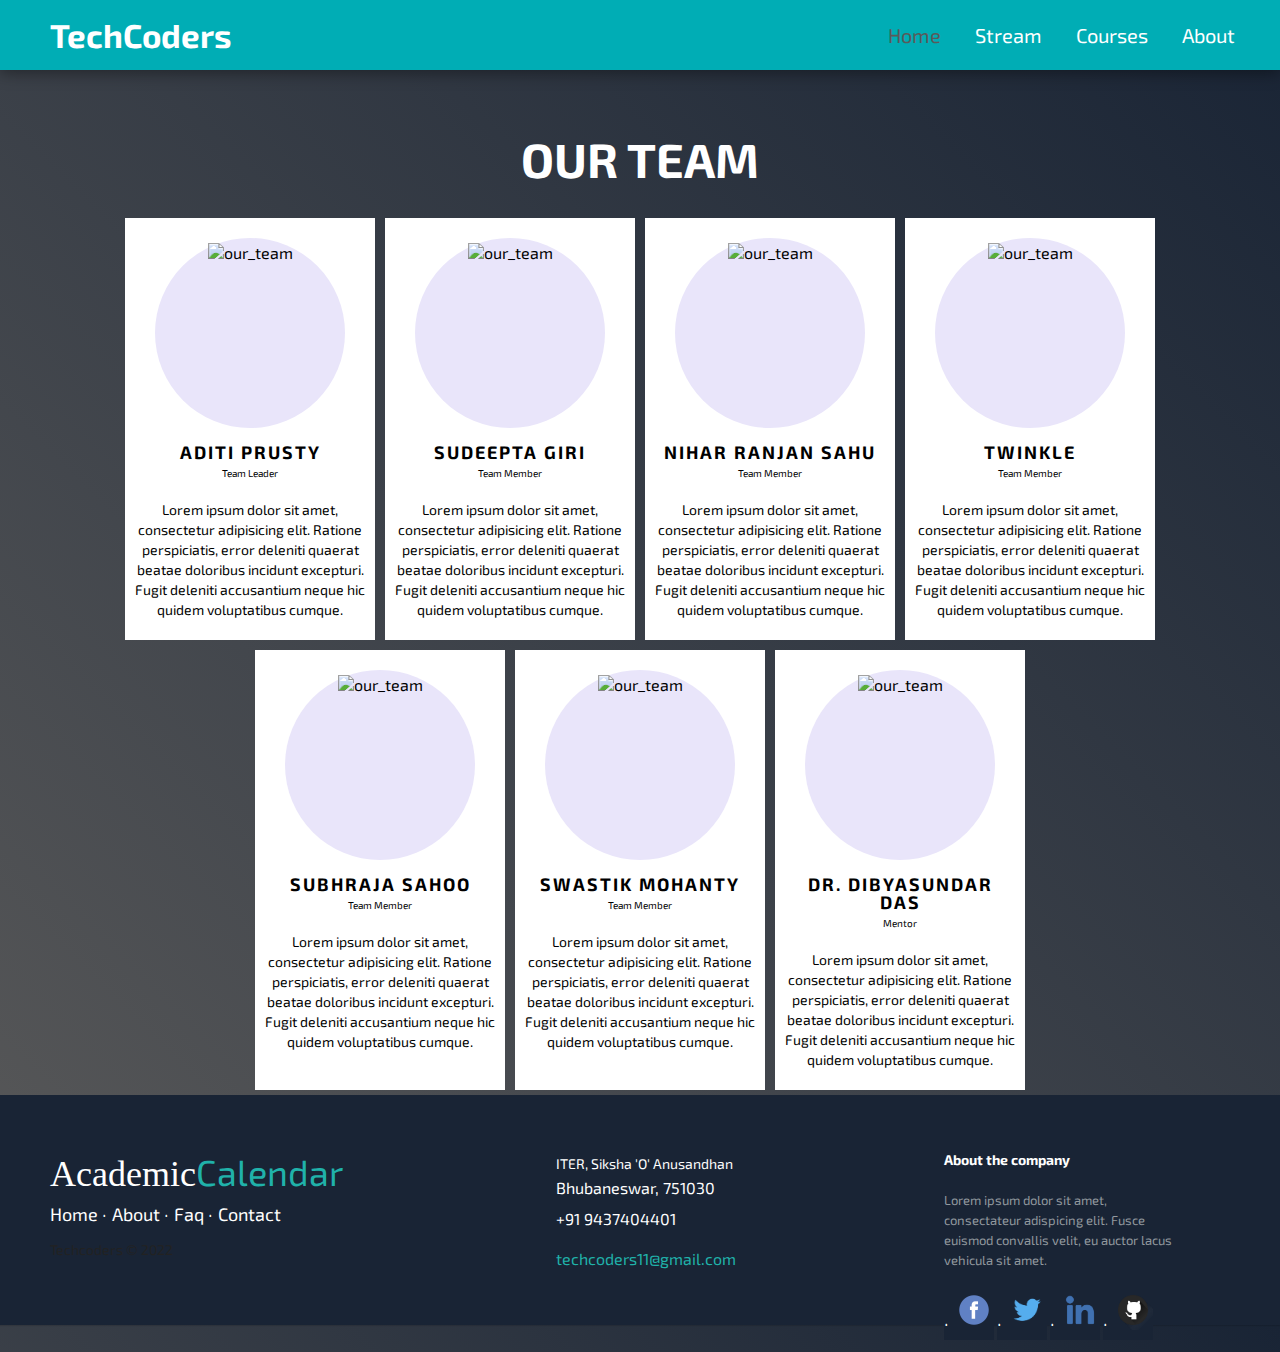
==== aboutus.html @ a68d0406 "1 Files Added" ====
<!DOCTYPE html>
<html lang="en">
<head>
    <meta charset="UTF-8">
    <meta http-equiv="X-UA-Compatible" content="IE=edge">
    <meta name="viewport" content="width=device-width, initial-scale=1.0">
    <title>Document</title>
    <link rel="stylesheet" href="about.css">
    <link rel="stylesheet" href="styleHeader.css">
    <link rel="stylesheet" href="styleFooter.css">
</head>
<body>
  <header>
    <nav>
      <label class="logo">TechCoders</label>
      <ul>
        <li><a class="active" href="index.html">Home</a></li>
        <li>
          <a href="#">Stream
            <i class="fas fa-caret-down"></i>
          </a>
          <ul>
            <li><a href="engineering.html">Engineering</a></li>
            <li><a href="medical.html">Medical</a></li>
            
          </ul>
        </li>
        <li><a href="#">Courses</a></li>
        <li><a href="aboutus.html">About</a></li>
      </ul>
    </nav>
</header>
    <div class="wrapper">
        <h1>OUR TEAM</h1>
        <div class="our_team">
            <div class="team_member">
              <div class="member_img">
                 <img src="#" alt="our_team">
              </div>
              <h3>Aditi Prusty</h3>
              <span>Team Leader</span>
              <p>Lorem ipsum dolor sit amet, consectetur adipisicing elit. Ratione perspiciatis, error deleniti quaerat beatae doloribus incidunt excepturi. Fugit deleniti accusantium neque hic quidem voluptatibus cumque.</p>
            </div>
            <div class="team_member">
                <div class="member_img">
                   <img src="#" alt="our_team">
                </div>
                <h3>Sudeepta Giri</h3>
                <span>Team Member</span>
                <p>Lorem ipsum dolor sit amet, consectetur adipisicing elit. Ratione perspiciatis, error deleniti quaerat beatae doloribus incidunt excepturi. Fugit deleniti accusantium neque hic quidem voluptatibus cumque.</p>
              </div>
              <div class="team_member">
                <div class="member_img">
                   <img src="#" alt="our_team">
                </div>
                <h3>Nihar Ranjan Sahu</h3>
                <span>Team Member</span>
                <p>Lorem ipsum dolor sit amet, consectetur adipisicing elit. Ratione perspiciatis, error deleniti quaerat beatae doloribus incidunt excepturi. Fugit deleniti accusantium neque hic quidem voluptatibus cumque.</p>
              </div>
            
            <div class="team_member">
               <div class="member_img">
                 <img src="#" alt="our_team">
              </div>
              <h3>Twinkle</h3>
              <span>Team Member</span>
              <p>Lorem ipsum dolor sit amet, consectetur adipisicing elit. Ratione perspiciatis, error deleniti quaerat beatae doloribus incidunt excepturi. Fugit deleniti accusantium neque hic quidem voluptatibus cumque.</p>
          </div>
            <div class="team_member">
               <div class="member_img">
                 <img src="#" alt="our_team">
              </div>
              <h3>Subhraja Sahoo</h3>
              <span>Team Member</span>
              <p>Lorem ipsum dolor sit amet, consectetur adipisicing elit. Ratione perspiciatis, error deleniti quaerat beatae doloribus incidunt excepturi. Fugit deleniti accusantium neque hic quidem voluptatibus cumque.</p>
          </div>
            <div class="team_member">
               <div class="member_img">
                 <img src="#" alt="our_team">
              </div>
              <h3>Swastik Mohanty</h3>
              <span>Team Member</span>
              <p>Lorem ipsum dolor sit amet, consectetur adipisicing elit. Ratione perspiciatis, error deleniti quaerat beatae doloribus incidunt excepturi. Fugit deleniti accusantium neque hic quidem voluptatibus cumque.</p>
          </div>  
          <div class="team_member">
            <div class="member_img">
              <img src="#" alt="our_team">
           </div>
           <h3>Dr. Dibyasundar Das</h3>
           <span>Mentor</span>
           <p>Lorem ipsum dolor sit amet, consectetur adipisicing elit. Ratione perspiciatis, error deleniti quaerat beatae doloribus incidunt excepturi. Fugit deleniti accusantium neque hic quidem voluptatibus cumque.</p>
       </div>  
        </div>
    </div>
    <footer style="background-color: #192435;" class="footer-distributed">
      <div class="footer-left">
        <h3>Academic<span>Calendar</span></h3>
  
        <p class="footer-links">
          <a href="index.html" class="link-1">Home</a>
          <a href="aboutus.html">About</a>
          <a href="#">Faq</a>
          <a href="#">Contact</a>
        </p>
  
        <p class="footer-company-name">Techcoders © 2022</p>
      </div>
  
      <div class="footer-center">
        <div>
          <i class="map-marker"></i>
          <p><span>ITER, Siksha 'O' Anusandhan</span> Bhubaneswar, 751030</p>
        </div>
  
        <div>
          <i class="phone"></i>
          <p>+91 9437404401</p>
        </div>
  
        <div>
          <i class="envelope"></i>
          <p>
            <a href="mailto:techcoders11@gmail.com"
              >techcoders11@gmail.com</a
            >
          </p>
        </div>
      </div>
  
      <div class="footer-right">
        <p class="footer-company-about">
          <span>About the company</span>
          Lorem ipsum dolor sit amet, consectateur adispicing elit. Fusce
          euismod convallis velit, eu auctor lacus vehicula sit amet.
        </p>
  
        <div class="footer-links">
          <a style="background-color: #192435;" href="https://www.facebook.com" target="_blank"><img src="Logos/fb.png" width="40px" alt=""></a>
        <a style="background-color: #192435;" href="https://twitter.com/" target="_blank"><img src="Logos/twitter.png" width="40px" alt=""></a>
        <a style="background-color: #192435;" href="https://www.linkedin.com/" target="_blank"><img src="Logos/Linkedin-logo-on-transparent--background-PNG.png" width="40px" alt=""></a>
        <a style="background-color: #192435;" href="https://github.com/" target="_blank"><img src="Logos/github.png" width="40px" alt=""></a>
  
        </div>
      </div>
    </footer>
</body>
</html>
---- about.css ----
@import url('https://fonts.googleapis.com/css?family=Exo+2');

*{
  margin: 0;
  padding: 0;
  box-sizing: border-box;
  font-family: 'Exo 2', sans-serif;
}

body{
  background: #192435;
}

.wrapper{
  margin-top: 60px;
  text-align: center;
}

.wrapper h1{
  font-family: 'Exo 2', sans-serif;
  font-size: 48px;
  color: #fff;
  margin-bottom: 25px;
}

.our_team{
  width: auto;
  display: flex;
  justify-content: center;
  flex-wrap: wrap;
}

.our_team .team_member{
  width: 250px;
  margin: 5px;
  background: #fff;
  padding: 20px 10px;
}

.our_team .team_member .member_img{
  background: #e9e5fa;  
  max-width: 190px;
  width: 100%;
  height: 190px;
  margin: 0 auto;
  border-radius: 50%;
  padding: 5px;
  position: relative;
  cursor: pointer;
}

.our_team .team_member .member_img img{
  width: 100%;
  height: 100%;
}

.our_team .team_member h3{
  text-transform: uppercase;
  font-size: 18px;
  line-height: 18px;
  letter-spacing: 2px;
  margin: 15px 0 0px;
}

.our_team .team_member span{
  font-size: 10px;
}

.our_team .team_member p{
  margin-top: 20px;
  font-size: 14px;
  line-height: 20px;
}

.our_team .team_member .member_img .social_media{
  position: absolute;
  top: 5px;
  left: 5px;
  background: rgba(0,0,0,0.65);
  width: 95%;
  height: 95%;
  border-radius: 50%;
  display: flex;
  justify-content: center;
  align-items: center;
  transform: scale(0);
   transition: all 0.5s ease;
}

.our_team .team_member .member_img  .item{
  margin: 0 10px;
}

.our_team .team_member .member_img  .fab{
  color: #192435;
  font-size: 20px;
}
---- styleHeader.css ----
*{
  margin: 0;
  padding: 0;
  list-style: none;
  text-decoration: none;
}
body{
  font-family: sans-serif;
  user-select: none;
  background: linear-gradient(45deg,#5a5a5a,#192435);
}
nav .logo{
  color: white;
  font-size: 33px;
  font-weight: bold;
  line-height: 70px;
  padding-left: 50px;
}
nav{
  height: 70px;
  background: #00adb5;
  box-shadow: 0 3px 15px rgba(0,0,0,.4);
}
nav ul{
  float: right;
  margin-right: 30px;
}
nav ul li{
  display: inline-block;
}
nav ul li a{
  color: white;
  display: block;
  padding: 0 15px;
  line-height: 70px;
  font-size: 20px;
  background: #00adb5;
  transition: .5s;
}
nav ul li a:hover,
nav ul li a.active{
  color: #5a5a5a;;
}
nav ul ul{
  position: absolute;
  top: 85px;
  border-top: 3px solid #5a5a5a;
  opacity: 0;
  visibility: hidden;
  z-index: 3;
}
nav ul li:hover > ul{
  top: 70px;
  opacity: 1;
  visibility: visible;
  transition: .3s linear;
}
nav ul ul li{
  width: 150px;
  display: list-item;
  position: relative;
  border: 1px solid #042331;
  border-top: none;
}
nav ul ul li a{
  line-height: 50px;
}
nav ul ul ul{
  border-top: none;
}
nav ul ul ul li{
  position: relative;
  top: -70px;
  left: 150px;
}
nav ul ul li a i{
  margin-left: 45px;
}
/*media query*/
@media only screen and (max-width: 768px) {
 header{
       width: 90%;
   }

}
---- styleFooter.css ----
@import url(https://fonts.googleapis.com/css?family=Roboto:400,500,300,700);

/* * {
  font-family: Roboto;
} */

section {
  width: 100%;
  display: inline-block;
  background: #192435;
  height: 60vh;
  text-align: center;
  font-size: 22px;
  font-weight: 700;
  text-decoration: underline;
}

.footer-distributed {
  background: #666;
  box-shadow: 0 1px 1px 0 rgba(0, 0, 0, 0.12);
  box-sizing: border-box;
  width: 100%;
  height: 230px;
  text-align: left;
  font: bold 16px sans-serif;
  padding: 55px 50px;
}

.footer-distributed .footer-left,
.footer-distributed .footer-center,
.footer-distributed .footer-right {
  display: inline-block;
  vertical-align: top;
}
/* Footer left */
.footer-distributed .footer-left {
  width: 40%;
}
/* The company logo */
.footer-distributed h3 {
  color: #ffffff;
  font: normal 36px "Open Sans", cursive;
  margin: 0;
}
.footer-distributed h3 span {
  color: lightseagreen;
}
/* Footer links */
.footer-distributed .footer-links {
  color: #ffffff;
  margin: 20px 0 12px;
  padding: 0;
}
.footer-distributed .footer-links a {
  display: inline-block;
  line-height: 1.8;
  font-weight: 400;
  text-decoration: none;
  color: inherit;
}
.footer-distributed .footer-company-name {
  color: #222;
  font-size: 14px;
  font-weight: normal;
  margin: 0;
}
/* Footer Center */
.footer-distributed .footer-center {
  width: 35%;
}
.footer-distributed .footer-center i {
  background-color: #192435;
  color: #ffffff;
  font-size: 25px;
  width: 38px;
  height: 38px;
  border-radius: 50%;
  text-align: center;
  line-height: 42px;
  margin: 10px 15px;
  vertical-align: middle;
}
.footer-distributed .footer-center i.envelope {
  font-size: 17px;
  line-height: 38px;
}
.footer-distributed .footer-center p {
  display: inline-block;
  color: #ffffff;
  font-weight: 400;
  vertical-align: middle;
  margin: 0;
}
.footer-distributed .footer-center p span {
  display: block;
  font-weight: normal;
  font-size: 14px;
  line-height: 2;
}
.footer-distributed .footer-center p a {
  color: lightseagreen;
  text-decoration: none;
}
.footer-distributed .footer-links a:before {
  content: "|";
  font-weight: 300;
  font-size: 20px;
  left: 0;
  color: #fff;
  display: inline-block;
  padding-right: 5px;
}
.footer-distributed .footer-links .link-1:before {
  content: none;
}
/* Footer Right */
.footer-distributed .footer-right {
  width: 20%;
}
.footer-distributed .footer-company-about {
  line-height: 20px;
  color: #92999f;
  font-size: 13px;
  font-weight: normal;
  margin: 0;
}
.footer-distributed .footer-company-about span {
  display: block;
  color: #ffffff;
  font-size: 14px;
  font-weight: bold;
  margin-bottom: 20px;
}
.footer-distributed p.footer-links {
  font-size: 18px;
  font-weight: bold;
  color: #ffffff;
  margin: 0 0 10px;
  padding: 0;
  transition: ease .25s;
}
.footer-distributed p.footer-links a {
  display: inline-block;
  line-height: 1.8;
  text-decoration: none;
  color: inherit;
  transition: ease .25s;
}
.footer-distributed .footer-links a:before {
  content: "·";
  font-size: 20px;
  left: 0;
  color: #fff;
  display: inline-block;
  padding-right: 5px;
}

.footer-distributed .footer-links .link-1:before {
  content: none;
}



.footer-distributed .footer-right a:hover{transform:scale(1.1); -webkit-transform:scale(1.1);}

.footer-distributed p.footer-links a:hover{text-decoration:underline;}

/* Media Queries */

@media (max-width: 600px) {
  .footer-distributed .footer-left, .footer-distributed .footer-right {
    text-align: center;
  }
  .footer-distributed .footer-right {
    float: none;
    margin: 0 auto 20px;
  }
  .footer-distributed .footer-left p.footer-links {
    line-height: 1.8;
  }
}
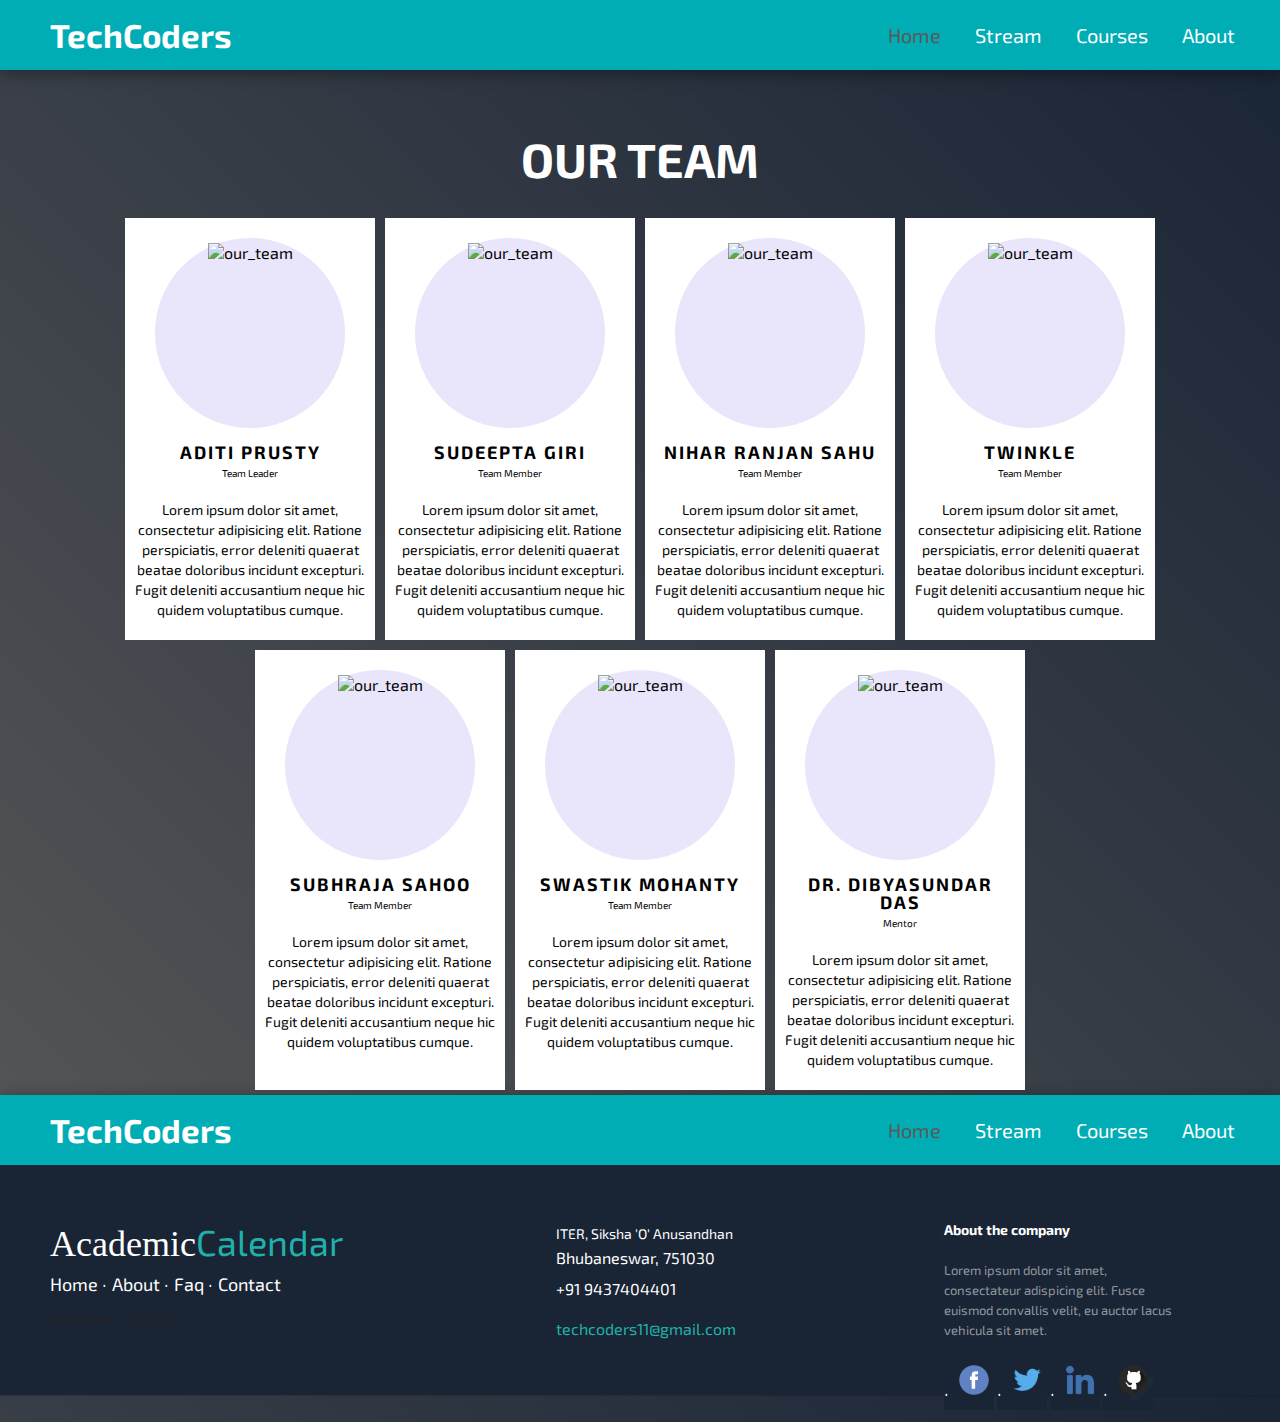
==== commit 19b09b7a: "ContactUs Updated" ====
--- a/aboutus.html
+++ b/aboutus.html
@@ -43,7 +43,7 @@
             </div>
             <div class="team_member">
                 <div class="member_img">
-                   <img src="#" alt="our_team">
+                   <img src="images/sudeepta.png" alt="our_team">
                 </div>
                 <h3>Sudeepta Giri</h3>
                 <span>Team Member</span>
@@ -51,7 +51,7 @@
               </div>
               <div class="team_member">
                 <div class="member_img">
-                   <img src="#" alt="our_team">
+                   <img src="images/nihar.png" alt="our_team">
                 </div>
                 <h3>Nihar Ranjan Sahu</h3>
                 <span>Team Member</span>
@@ -60,7 +60,7 @@
             
             <div class="team_member">
                <div class="member_img">
-                 <img src="#" alt="our_team">
+                 <img src="images/twinkle.png" alt="our_team">
               </div>
               <h3>Twinkle</h3>
               <span>Team Member</span>
@@ -92,6 +92,28 @@
        </div>  
         </div>
     </div>
+
+    <header>
+      <nav>
+        <label class="logo">TechCoders</label>
+        <ul>
+          <li><a class="active" href="index.html">Home</a></li>
+          <li>
+            <a href="#">Stream
+              <i class="fas fa-caret-down"></i>
+            </a>
+            <ul>
+              <li><a href="engineering.html">Engineering</a></li>
+              <li><a href="medical.html">Medical</a></li>
+              
+            </ul>
+          </li>
+          <li><a href="#">Courses</a></li>
+          <li><a href="aboutus.html">About</a></li>
+        </ul>
+      </nav>
+  </header>
+
     <footer style="background-color: #192435;" class="footer-distributed">
       <div class="footer-left">
         <h3>Academic<span>Calendar</span></h3>
--- a/styleHeader.css
+++ b/styleHeader.css
@@ -82,4 +82,5 @@
        width: 90%;
    }
 
-}+}
+
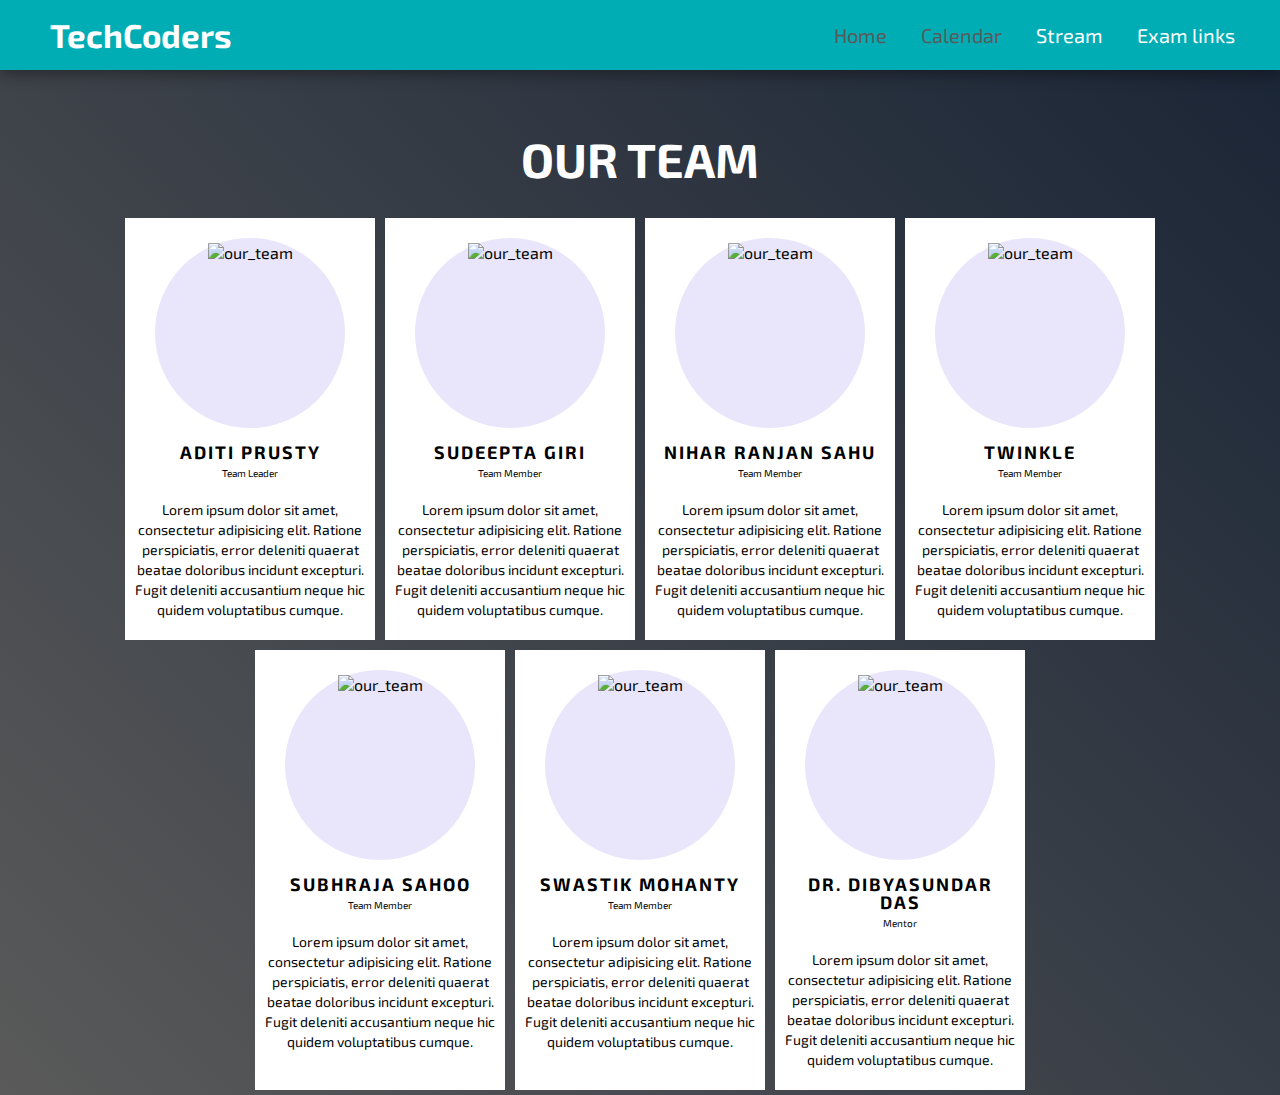
==== commit 94530e3f: "new commit" ====
--- a/aboutus.html
+++ b/aboutus.html
@@ -4,7 +4,7 @@
     <meta charset="UTF-8">
     <meta http-equiv="X-UA-Compatible" content="IE=edge">
     <meta name="viewport" content="width=device-width, initial-scale=1.0">
-    <title>Document</title>
+    <title>AboutUs</title>
     <link rel="stylesheet" href="about.css">
     <link rel="stylesheet" href="styleHeader.css">
     <link rel="stylesheet" href="styleFooter.css">
@@ -15,6 +15,7 @@
       <label class="logo">TechCoders</label>
       <ul>
         <li><a class="active" href="index.html">Home</a></li>
+        <li><a class="active" href="index1.html">Calendar</a></li>
         <li>
           <a href="#">Stream
             <i class="fas fa-caret-down"></i>
@@ -22,20 +23,22 @@
           <ul>
             <li><a href="engineering.html">Engineering</a></li>
             <li><a href="medical.html">Medical</a></li>
-            
+
           </ul>
         </li>
-        <li><a href="#">Courses</a></li>
-        <li><a href="aboutus.html">About</a></li>
+        
+        <li><a href="exam.html">Exam links</a></li>
       </ul>
     </nav>
+    <div class="break"></div>
+
 </header>
     <div class="wrapper">
         <h1>OUR TEAM</h1>
         <div class="our_team">
             <div class="team_member">
               <div class="member_img">
-                 <img src="#" alt="our_team">
+                 <img src="images/aditi.png" alt="our_team">
               </div>
               <h3>Aditi Prusty</h3>
               <span>Team Leader</span>
@@ -57,7 +60,7 @@
                 <span>Team Member</span>
                 <p>Lorem ipsum dolor sit amet, consectetur adipisicing elit. Ratione perspiciatis, error deleniti quaerat beatae doloribus incidunt excepturi. Fugit deleniti accusantium neque hic quidem voluptatibus cumque.</p>
               </div>
-            
+
             <div class="team_member">
                <div class="member_img">
                  <img src="images/twinkle.png" alt="our_team">
@@ -68,7 +71,7 @@
           </div>
             <div class="team_member">
                <div class="member_img">
-                 <img src="#" alt="our_team">
+                 <img src="images/subjraja.png" alt="our_team">
               </div>
               <h3>Subhraja Sahoo</h3>
               <span>Team Member</span>
@@ -76,12 +79,12 @@
           </div>
             <div class="team_member">
                <div class="member_img">
-                 <img src="#" alt="our_team">
+                 <img src="images/swastik.png" alt="our_team">
               </div>
               <h3>Swastik Mohanty</h3>
               <span>Team Member</span>
               <p>Lorem ipsum dolor sit amet, consectetur adipisicing elit. Ratione perspiciatis, error deleniti quaerat beatae doloribus incidunt excepturi. Fugit deleniti accusantium neque hic quidem voluptatibus cumque.</p>
-          </div>  
+          </div>
           <div class="team_member">
             <div class="member_img">
               <img src="#" alt="our_team">
@@ -89,81 +92,12 @@
            <h3>Dr. Dibyasundar Das</h3>
            <span>Mentor</span>
            <p>Lorem ipsum dolor sit amet, consectetur adipisicing elit. Ratione perspiciatis, error deleniti quaerat beatae doloribus incidunt excepturi. Fugit deleniti accusantium neque hic quidem voluptatibus cumque.</p>
-       </div>  
+       </div>
         </div>
     </div>
 
-    <header>
-      <nav>
-        <label class="logo">TechCoders</label>
-        <ul>
-          <li><a class="active" href="index.html">Home</a></li>
-          <li>
-            <a href="#">Stream
-              <i class="fas fa-caret-down"></i>
-            </a>
-            <ul>
-              <li><a href="engineering.html">Engineering</a></li>
-              <li><a href="medical.html">Medical</a></li>
-              
-            </ul>
-          </li>
-          <li><a href="#">Courses</a></li>
-          <li><a href="aboutus.html">About</a></li>
-        </ul>
-      </nav>
-  </header>
 
-    <footer style="background-color: #192435;" class="footer-distributed">
-      <div class="footer-left">
-        <h3>Academic<span>Calendar</span></h3>
-  
-        <p class="footer-links">
-          <a href="index.html" class="link-1">Home</a>
-          <a href="aboutus.html">About</a>
-          <a href="#">Faq</a>
-          <a href="#">Contact</a>
-        </p>
-  
-        <p class="footer-company-name">Techcoders © 2022</p>
-      </div>
-  
-      <div class="footer-center">
-        <div>
-          <i class="map-marker"></i>
-          <p><span>ITER, Siksha 'O' Anusandhan</span> Bhubaneswar, 751030</p>
-        </div>
-  
-        <div>
-          <i class="phone"></i>
-          <p>+91 9437404401</p>
-        </div>
-  
-        <div>
-          <i class="envelope"></i>
-          <p>
-            <a href="mailto:techcoders11@gmail.com"
-              >techcoders11@gmail.com</a
-            >
-          </p>
-        </div>
-      </div>
-  
-      <div class="footer-right">
-        <p class="footer-company-about">
-          <span>About the company</span>
-          Lorem ipsum dolor sit amet, consectateur adispicing elit. Fusce
-          euismod convallis velit, eu auctor lacus vehicula sit amet.
-        </p>
-  
-        <div class="footer-links">
-          <a style="background-color: #192435;" href="https://www.facebook.com" target="_blank"><img src="Logos/fb.png" width="40px" alt=""></a>
-        <a style="background-color: #192435;" href="https://twitter.com/" target="_blank"><img src="Logos/twitter.png" width="40px" alt=""></a>
-        <a style="background-color: #192435;" href="https://www.linkedin.com/" target="_blank"><img src="Logos/Linkedin-logo-on-transparent--background-PNG.png" width="40px" alt=""></a>
-        <a style="background-color: #192435;" href="https://github.com/" target="_blank"><img src="Logos/github.png" width="40px" alt=""></a>
-  
-        </div>
-      </div>
-    </footer>
+
+
 </body>
-</html>+</html>
--- a/styleHeader.css
+++ b/styleHeader.css
@@ -4,6 +4,7 @@
   list-style: none;
   text-decoration: none;
 }
+
 body{
   font-family: sans-serif;
   user-select: none;
@@ -79,8 +80,40 @@
 /*media query*/
 @media only screen and (max-width: 768px) {
  header{
-       width: 90%;
+       width: 100%;
+       height: 100%;
    }
+  nav .logo{
+   padding-left: 35%;
+  }
+   nav ul {
+    position: absolute;
+    display: flex;
+    flex-direction: column;
+    width: 100%;
+    left: 0;
+    top: 60px;
+    height: 100vh;
+    text-align: center;
+   }
+   nav ul ul li{
+    position: relative;
+    display: flex;
+    width: 100%;
+    flex-direction: column;
+
+   }
+  .break{
+    display: flex;
+    justify-content: space-between;
+    max-width: 800px;
+    margin: 0 auto;
+    height: 300px;
+    padding: 235px 0;
+  }
+
+
+
+
 
 }
-
